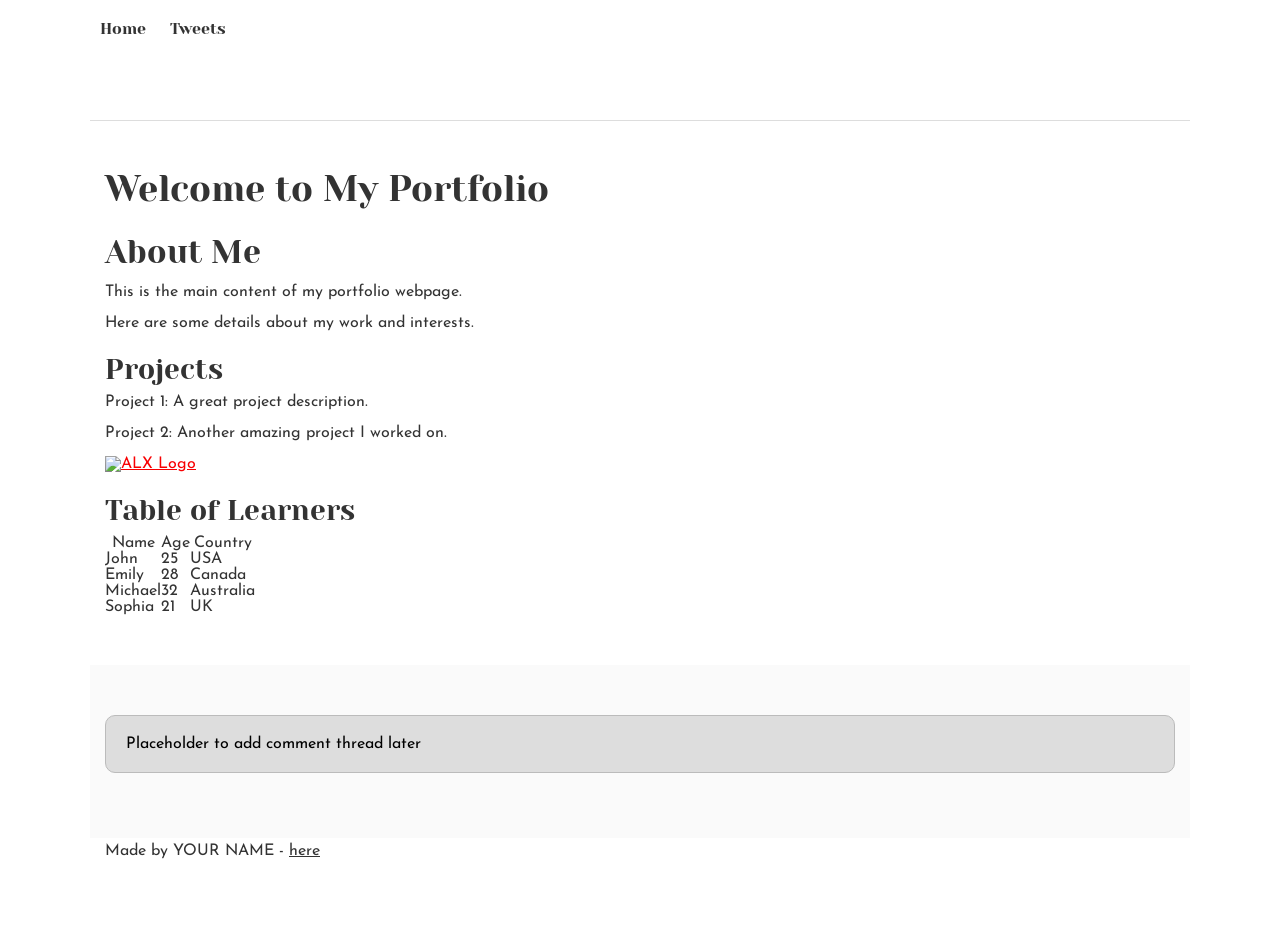
==== css_basic/index.html @ faa14953 "Added css_basic directory" ====
<!DOCTYPE html>
<html lang="en">
<head>
    <meta charset="UTF-8">
    <meta name="viewport" content="width=device-width, initial-scale=1.0">
    <title>My Portfolio - Home</title>
    <link href="base.css" rel="stylesheet">
    <link href="styles.css" rel="stylesheet">
</head>
<body>
    <!-- Header Section -->
    <header>
        <nav>
            <ul>
                <li><a href="index.html">Home</a></li>
                <li><a href="tweets.html">Tweets</a></li>
            </ul>
        </nav>
    </header>

    <!-- Main Content -->
    <main>
        <article>
            <h1>Welcome to My Portfolio</h1>
            <h2>About Me</h2>
            <p>This is the main content of my portfolio webpage.</p>
            <p>Here are some details about my work and interests.</p>
            <h3>Projects</h3>
            <p>Project 1: A great project description.</p>
            <p>Project 2: Another amazing project I worked on.</p>

            <!-- Clickable Image -->
            <a href="https://example.com" target="_blank">
                <img src="https://i.ibb.co/gTDZZT8/ALX-Logo-07.png" alt="ALX Logo">
            </a>

            <!-- Table of Learners -->
            <h3>Table of Learners</h3>
            <table border="1">
                <thead>
                    <tr>
                        <th>Name</th>
                        <th>Age</th>
                        <th>Country</th>
                    </tr>
                </thead>
                <tbody>
                    <tr>
                        <td>John</td>
                        <td>25</td>
                        <td>USA</td>
                    </tr>
                    <tr>
                        <td>Emily</td>
                        <td>28</td>
                        <td>Canada</td>
                    </tr>
                    <tr>
                        <td>Michael</td>
                        <td>32</td>
                        <td>Australia</td>
                    </tr>
                    <tr>
                        <td>Sophia</td>
                        <td>21</td>
                        <td>UK</td>
                    </tr>
                </tbody>
            </table>
        </article>

        <aside>
            <p>Placeholder to add comment thread later</p>
        </aside>
    </main>

    <!-- Footer Section -->
    <footer>
        <p>Made by YOUR NAME - <a href="https://example.com" target="_blank">here</a></p>
    </footer>
</body>
</html>
---- css_basic/base.css ----
/* Importing webfonts */
/* (If you're learning CSS, you should disregard that) */

@import url(https://fonts.googleapis.com/css?family=Yeseva+One);
@import url(https://fonts.googleapis.com/css?family=Josefin+Sans:400,700,700italic,400italic);


/* CSS reset rules */

html, body {
	height: 100%;
	min-height: 100%;
}
html, body, div, span, applet, object, iframe,
h1, h2, h3, h4, h5, h6, p, blockquote, pre,
a, abbr, acronym, address, big, cite, code,
del, dfn, img, ins, kbd, q, s, samp,
small, strike, sub, sup, tt, var,
b, u, i, center,
dl, dt, dd,
fieldset, form, label, legend,
table, caption, tbody, tfoot, thead, tr, th, td,
article, aside, canvas, details, embed, 
figure, figcaption, footer, header, hgroup, 
menu, nav, output, ruby, section, summary,
time, mark, audio, video {
	margin: 0;
	padding: 0;
	border: 0;
	font-size: 100%;
	font: inherit;
	vertical-align: baseline;
}
/* HTML5 display-role reset for older browsers */
article, aside, details, figcaption, figure, 
footer, header, hgroup, menu, nav, section {
	display: block;
}
body {
	line-height: 1;
}
blockquote, q {
	quotes: none;
}
blockquote:before, blockquote:after,
q:before, q:after {
	content: '';
	content: none;
}
table {
	border-collapse: collapse;
	border-spacing: 0;
}


/* Fonts and colors */

body {
	font-family: 'Josefin Sans', serif;
	color: rgba(0, 0, 0, 0.8);
}
h1, h2, h3, h4, h5, h6, header {
	font-family: 'Yeseva One', sans-serif;
}
article {
}
header {
	border-bottom: 1px solid rgb(221,221,221);
	transition: border-bottom-color 1s ease;
}
header a {
	color: rgba(0, 0, 0, 0.8);
}
aside {
	background: #FAFAFA;
}
aside p {
	border: 1px solid #bbb;
	background: #ddd;
	color: black;
}
footer a {
	color: rgba(0, 0, 0, 0.8);
}
a {
	color: #F80002;
}


/* Positioning and margins */

@media (min-width: 1100px) {
	body {
		width: 1100px;
		margin: 0 auto;
	}
}

article {
	padding: 50px 15px;
}
article > *:first-child {
	margin-top: 0;
}
aside {
	padding: 50px 15px;
}
header .right {
	float: right;
	margin: 0 10px 15px;
}


/* Header */
header {
	padding: 20px 0;
	height: 80px;
}
header ul {
	list-style: none;
	margin: 0;
	padding: 0;
}
header li {
	display: inline;
	vertical-align:middle;
}
header li:first-child {
	margin: 0;
}
header li a {
	margin: 0 10px;
}
header li.logo {
	font-size: 36px;
}
header a {
	text-decoration: none;
}


/* Aside */

aside p {
	border-radius: 10px;
	padding: 20px 20px;
}


/* Footer */

footer {
	padding: 5px 15px;
	height: 80px;
}


/* Text styles and margins */

p {
	margin-bottom: 15px;
}
h1 {
	font-size: 36px;
	margin: 40px 0 20px;
}
h2 {
	font-size: 32px;
	margin: 30px 0 15px;
}
h3 {
	font-size: 28px;
	margin: 25px 0 10px;
}
h4 {
	font-size: 20px;
	font-weight: bold;
	margin: 20px 0 10px;
}
h5 {
	font-size: 18px;
	font-weight: bold;
	margin: 15px 0 10px;
}
h6 {
	font-weight: bold;
	margin: 5px 0;
}

@media (max-width: 800px) {
  body.works_on_smartphone {
  	display: block;
  }
  body.works_on_smartphone main {
  	display: block;
  }
  header .right {
  	float: none;
  }
}
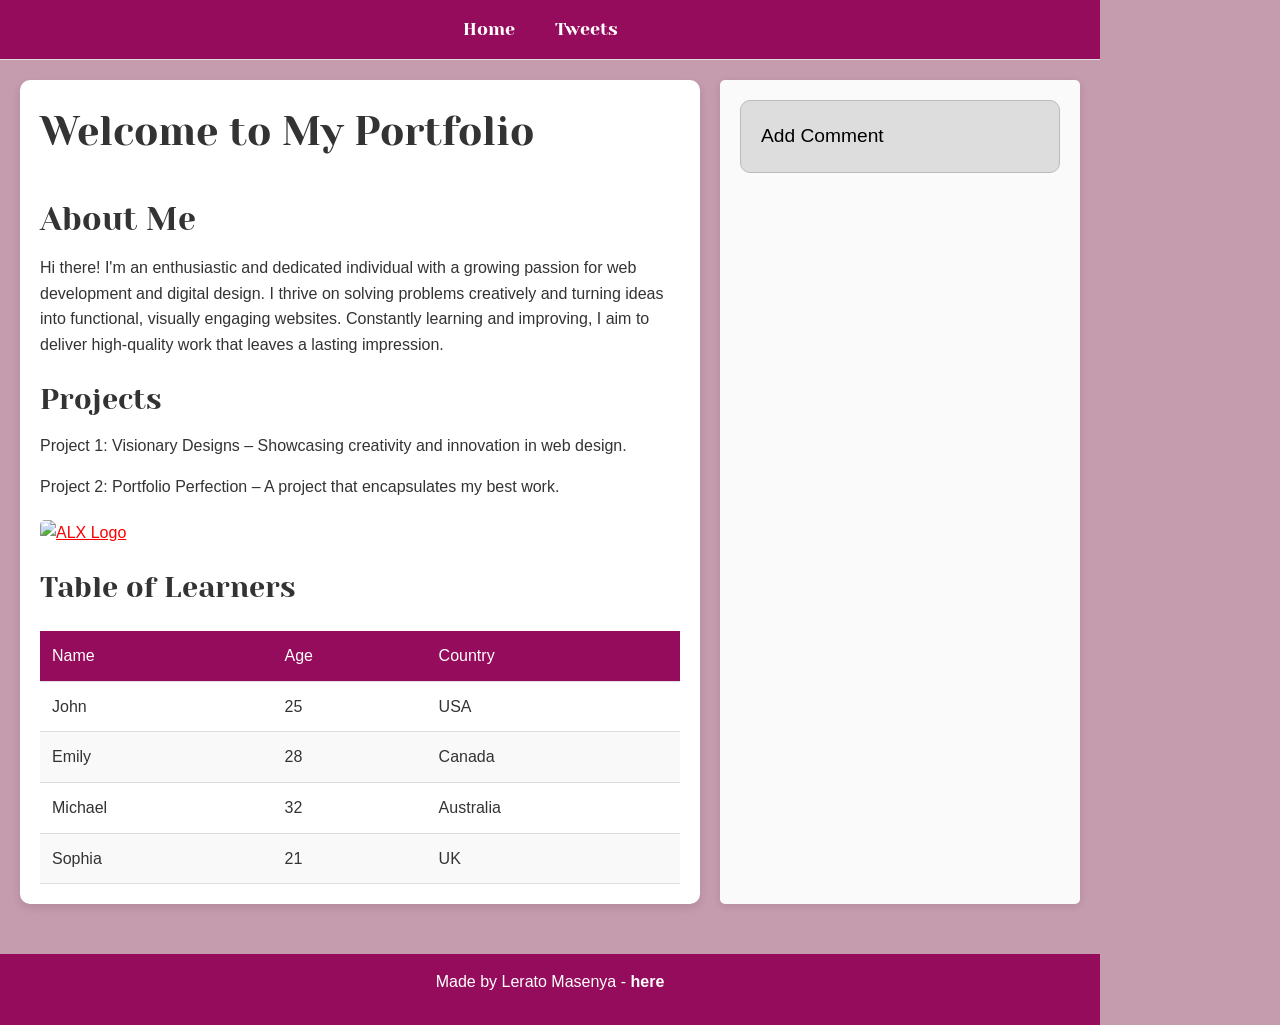
==== commit d6cc969e: "styles.css updated" ====
--- a/css_basic/index.html
+++ b/css_basic/index.html
@@ -23,11 +23,11 @@
         <article>
             <h1>Welcome to My Portfolio</h1>
             <h2>About Me</h2>
-            <p>This is the main content of my portfolio webpage.</p>
-            <p>Here are some details about my work and interests.</p>
+            <p>Hi there! I'm an enthusiastic and dedicated individual with a growing passion for web development and digital design. I thrive on solving problems creatively and turning ideas into functional, visually engaging websites. Constantly learning and improving, I aim to deliver high-quality work that leaves a lasting impression.</p>
+            
             <h3>Projects</h3>
-            <p>Project 1: A great project description.</p>
-            <p>Project 2: Another amazing project I worked on.</p>
+            <p>Project 1: Visionary Designs – Showcasing creativity and innovation in web design.</p>
+            <p>Project 2: Portfolio Perfection – A project that encapsulates my best work.</p>
 
             <!-- Clickable Image -->
             <a href="https://example.com" target="_blank">
@@ -70,13 +70,13 @@
         </article>
 
         <aside>
-            <p>Placeholder to add comment thread later</p>
+            <p>Add Comment</p>
         </aside>
     </main>
 
     <!-- Footer Section -->
     <footer>
-        <p>Made by YOUR NAME - <a href="https://example.com" target="_blank">here</a></p>
+        <p>Made by Lerato Masenya - <a href="https://example.com" target="_blank">here</a></p>
     </footer>
 </body>
 </html>
--- a/css_basic/styles.css
+++ b/css_basic/styles.css
@@ -0,0 +1,139 @@
+body{
+    display: flex;
+    flex-direction: column;
+    font-family: Arial, sans-serif;
+    background-color: #c59bae;
+    color: #333;
+    line-height: 1.6;
+    margin: 0;
+    padding: 0;
+}
+
+header {
+    background-color: #960c5c;
+    color: white;
+    padding: 15px 0;
+}
+
+nav ul {
+    display: flex;
+    justify-content: center;
+    list-style-type: none;
+}
+
+nav ul li {
+    margin-right: 20px;
+}
+
+nav ul li a {
+    color: white;
+    text-decoration: none;
+    font-size: 18px;
+    padding: 5px 10px;
+}
+
+nav ul li a:hover {
+    background-color: #960c5c;
+    border-radius: 5px;
+}
+
+
+main{
+    display: flex;
+    flex-direction: row;
+    flex: auto;
+    justify-content: space-between;
+    padding: 20px;
+    gap: 20px;
+}
+
+article{
+    flex: 2;
+    overflow-y:auto;
+    background-color: white;
+    padding: 20px;
+    border-radius: 10px;
+    box-shadow: 0 4px 8px rgba(0, 0, 0, 0.1);
+}
+
+article h1 {
+    font-size: 2.5rem;
+    margin-bottom: 10px;
+}
+
+article h2 {
+    font-size: 2rem;
+    margin-bottom: 10px;
+}
+
+article h3 {
+    font-size: 1.8rem;
+    margin-top: 20px;
+}
+
+article p {
+    margin-bottom: 15px;
+}
+
+/* Clickable Image */
+article a img {
+    max-width: 100%;
+    height: auto;
+    display: block;
+    margin: 20px 0;
+    border-radius: 5px;
+}
+
+/* Table Styling */
+table {
+    width: 100%;
+    border-collapse: collapse;
+    margin-top: 20px;
+}
+
+table th, table td {
+    padding: 12px;
+    text-align: left;
+    border-bottom: 1px solid #ddd;
+}
+
+table th {
+    background-color: #960c5c;
+    color: white;
+}
+
+table tr:nth-child(even) {
+    background-color: #f9f9f9;
+}
+
+aside{
+    flex: 1;
+    overflow-y: auto,
+    background-color; #960c5c;
+    padding: 20px;
+    border-radius: 5px;
+    box-shadow: 0 2px 8px rgba(0, 0, 0, 0.1);
+}
+
+aside p {
+    font-size: 1.2rem;
+}
+
+/* Footer Section */
+footer {
+    background-color: #960c5c;
+    color: white;
+    padding: 15px 0;
+    text-align: center;
+    margin-top: 30px;
+}
+
+footer a {
+    color: #fff;
+    text-decoration: none;
+    font-weight: bold;
+}
+
+footer a:hover {
+    text-decoration: underline;
+}
